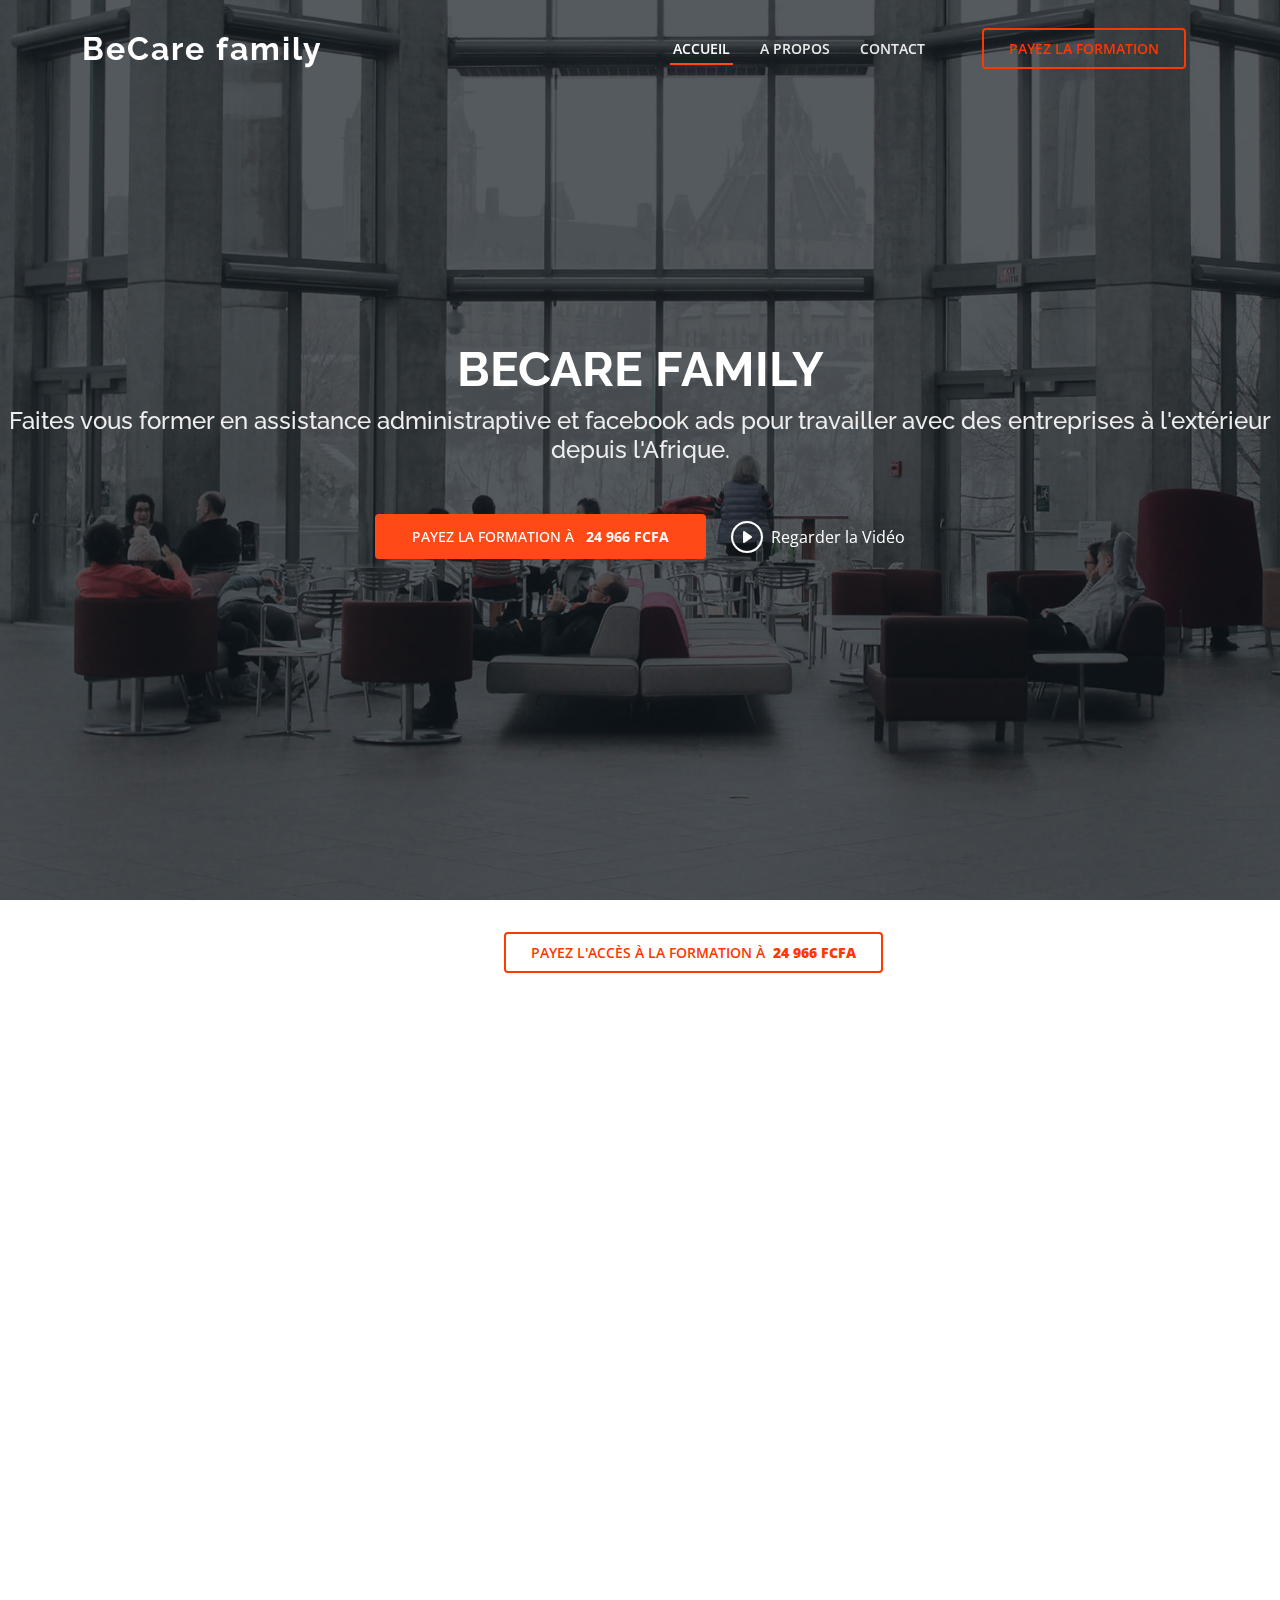
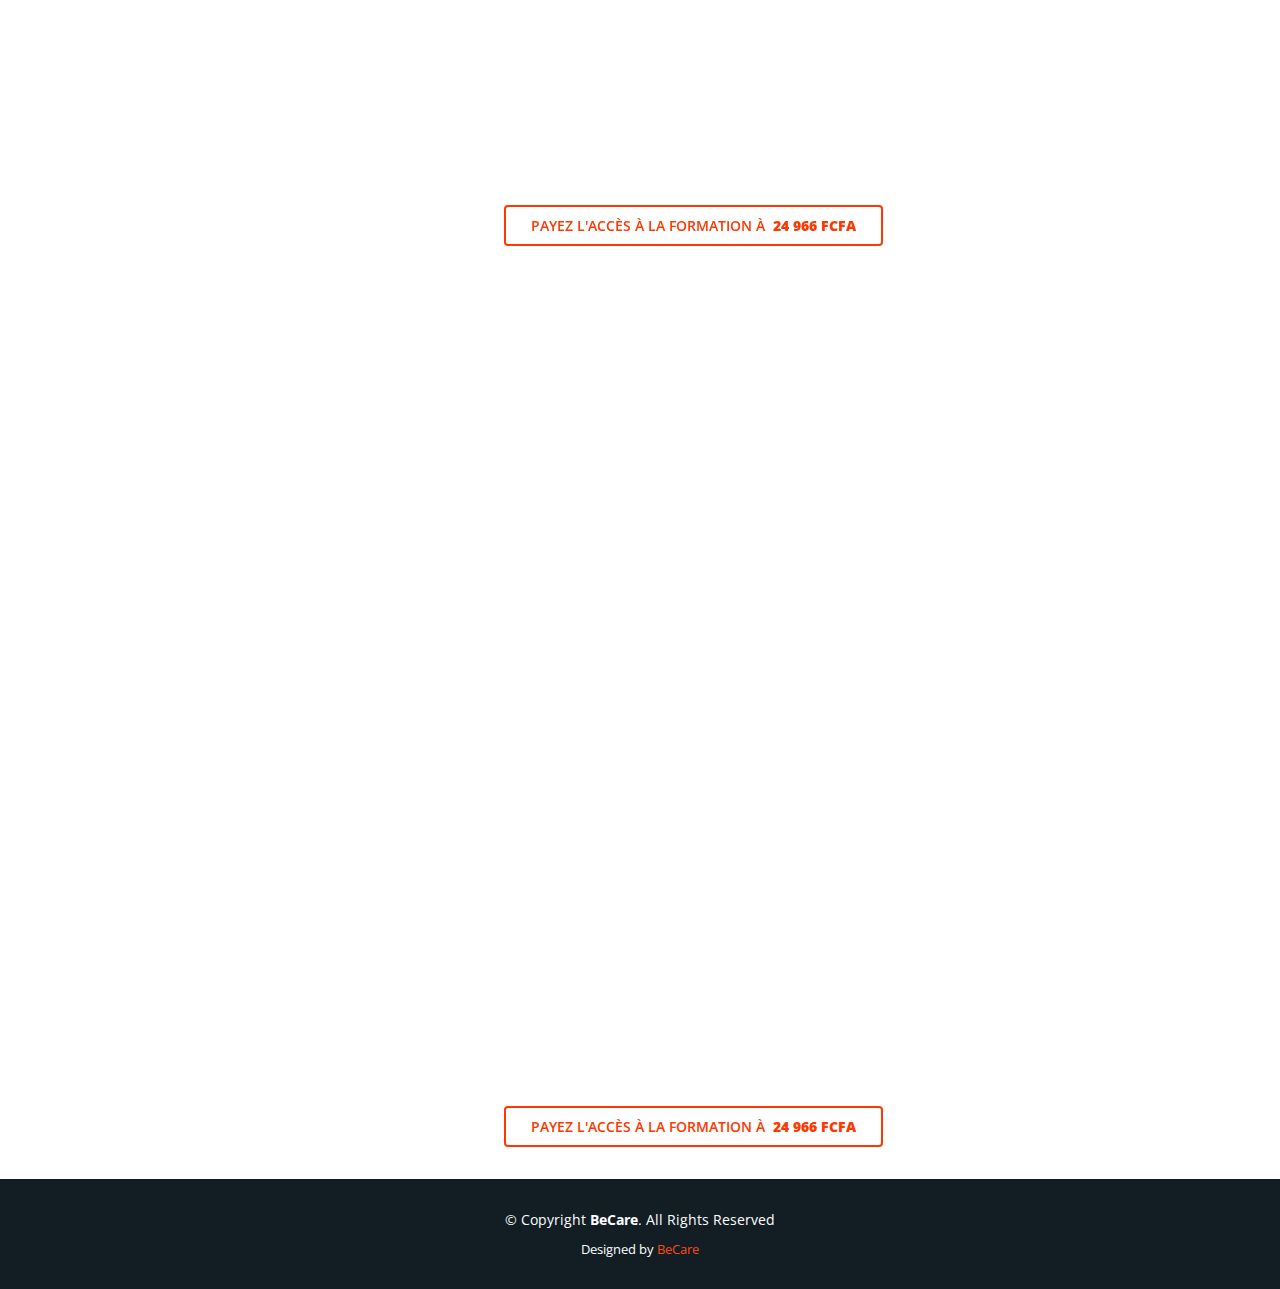
==== index.html @ 97d4e931 "first commit" ====
<!DOCTYPE html>
<html lang="en">
  <head>
    <meta charset="utf-8" />
    <meta content="width=device-width, initial-scale=1.0" name="viewport" />

    <title>BeCare family</title>
    <meta content="" name="description" />
    <meta content="" name="keywords" />

    <!-- Favicons -->
    <link href="assets/img/favicon.png" rel="icon" />
    <link href="assets/img/apple-touch-icon.png" rel="apple-touch-icon" />

    <!-- Google Fonts -->
    <link
      href="https://fonts.googleapis.com/css?family=Open+Sans:300,300i,400,400i,600,600i,700,700i|Raleway:300,300i,400,400i,500,500i,600,600i,700,700i|Poppins:300,300i,400,400i,500,500i,600,600i,700,700i"
      rel="stylesheet"
    />

    <!-- Vendor CSS Files -->
    <link href="assets/vendor/aos/aos.css" rel="stylesheet" />
    <link
      href="assets/vendor/bootstrap/css/bootstrap.min.css"
      rel="stylesheet"
    />
    <link
      href="assets/vendor/bootstrap-icons/bootstrap-icons.css"
      rel="stylesheet"
    />
    <link href="assets/vendor/boxicons/css/boxicons.min.css" rel="stylesheet" />
    <link
      href="assets/vendor/glightbox/css/glightbox.min.css"
      rel="stylesheet"
    />
    <link href="assets/vendor/remixicon/remixicon.css" rel="stylesheet" />
    <link href="assets/vendor/swiper/swiper-bundle.min.css" rel="stylesheet" />

    <!-- Template Main CSS File -->
    <link href="assets/css/style.css" rel="stylesheet" />

    <!-- =======================================================
  * Template Name: Dewi - v4.9.1
  * Template URL: https://bootstrapmade.com/dewi-free-multi-purpose-html-template/
  * Author: BootstrapMade.com
  * License: https://bootstrapmade.com/license/
  ======================================================== -->
  </head>

  <body>
    <!-- ======= Header ======= -->
    <header id="header" class="fixed-top">
      <div class="container d-flex align-items-center justify-content-between">
        <h1 class="logo"><a href="index.html">BeCare family</a></h1>
        <!-- Uncomment below if you prefer to use an image logo -->
        <!-- <a href="index.html" class="logo"><img src="assets/img/logo.png" alt="" class="img-fluid"></a>-->

        <nav id="navbar" class="navbar">
          <ul>
            <li>
              <a class="nav-link scrollto active" href="#hero">Accueil</a>
            </li>
            <li><a class="nav-link scrollto" href="#about">A propos</a></li>
            <li><a class="nav-link scrollto" href="#contact">Contact</a></li>
            <!-- <li>
              <a
                data-toggle="modal"
                data-target="#exampleModal"
                data-whatever="@mdo"
                class="nav-link scrollto"
                href="#connecter"
                >Connecter</a
              >
            </li>-->
            <li>
              <a
                class="getstarted scrollto payerMaformationId"
                href="#"
                style="cursor: pointer"
                >Payez la formation
              </a>
            </li>
          </ul>
          <i class="bi bi-list mobile-nav-toggle"></i>
        </nav>
        <!-- .navbar -->
      </div>
    </header>
    <!-- End Header -->

    <!-- ======= Hero Section ======= -->
    <section id="hero">
      <div class="hero-container" data-aos="fade-up" data-aos-delay="150">
        <h1>BeCare family</h1>
        <h2>
          Faites vous former en assistance administraptive et facebook ads pour
          travailler avec des entreprises à l'extérieur depuis l'Afrique.
        </h2>
        <div class="d-flex">
          <a href="#" class="btn-get-started scrollto payerMaformationId">
            Payez la formation à &nbsp;
            <strong>24 966 FCFA</strong>
          </a>
          <a
            href="https://drive.google.com/file/d/1SQrcByb-ONRkTRmUeqC_DgjD6fi_HUL_/preview"
            class="glightbox btn-watch-video"
            ><i class="bi bi-play-circle"></i><span>Regarder la Vidéo</span></a
          >
        </div>
      </div>
    </section>
    <!-- End Hero -->
    <div class="container mt-4" id="IdPayer">
      <div class="row">
        <div class="col-4"></div>
        <div class="col-4">
          <nav id="navbar" class="navbar">
            <ul>
              <li>
                <a
                  class="getstarted scrollto payerMaformationId"
                  style="cursor: pointer"
                  >Payez l'accès à la formation à &nbsp;
                  <strong>24 966 FCFA</strong>
                </a>
              </li>
            </ul>
          </nav>
        </div>
        <div class="col-4"></div>
      </div>
    </div>

    <main id="main">
      <div
        class="modal fade"
        id="exampleModal"
        tabindex="-1"
        role="dialog"
        aria-labelledby="exampleModalLabel"
        aria-hidden="true"
        style="display: none"
      >
        <div class="modal-dialog" role="document" id="connecto">
          <div class="modal-content">
            <div class="modal-header">
              <h5 class="modal-title" id="exampleModalLabel">Connectez-vous</h5>
              <button
                type="button"
                class="close"
                data-dismiss="modal"
                aria-label="Close"
              >
                <span aria-hidden="true">&times;</span>
              </button>
            </div>
            <div class="modal-body">
              <form>
                <div class="form-group">
                  <label for="recipient-name" class="col-form-label"
                    >Numéro de téléphone</label
                  >
                  <input type="text" class="form-control" id="recipient-name" />
                </div>
                <div class="form-group">
                  <label for="message-text" class="col-form-label"
                    >Mot de passe:</label
                  >
                  <input class="form-control" id="message-text" />
                </div>
              </form>
            </div>
            <div class="modal-footer">
              <button type="button" class="btn btn-secondary" id="inscriptoId">
                S'inscrire
              </button>
              <button type="button" class="btn btn-primary">
                Connecter-vous
              </button>
            </div>
          </div>
        </div>
        <div class="modal-content" id="exampleModalLabel" style="display: none">
          <div class="modal-header">
            <h5 class="modal-title">inscrivez-vous</h5>
            <button
              type="button"
              class="close"
              data-dismiss="modal"
              aria-label="Close"
            >
              <span aria-hidden="true">&times;</span>
            </button>
          </div>
          <div class="modal-body">
            <form>
              <div class="form-group">
                <label for="recipient-name" class="col-form-label"
                  >Numéro de téléphone</label
                >
                <input type="text" class="form-control" id="recipient-name" />
              </div>
              <div class="form-group">
                <label for="message-text" class="col-form-label"
                  >Mot de passe:</label
                >
                <input class="form-control" id="message-text" />
              </div>
              <div class="form-group">
                <label for="message-text" class="col-form-label">Pays:</label>
                <input class="form-control" id="message-text" />
              </div>
            </form>
          </div>
          <div class="modal-footer">
            <button
              type="button"
              class="btn btn-secondary"
              data-dismiss="modal"
              id="connectoId"
            >
              Connectez-vous
            </button>
            <button type="button" class="btn btn-primary">S'inscrire</button>
          </div>
        </div>
      </div>
      <!-- ======= About Section ======= -->
      <section id="about" class="about">
        <div class="container" data-aos="fade-up">
          <div class="row justify-content-end">
            <div class="col-lg-11">
              <div class="row justify-content-end">
                <div
                  class="col-lg-3 col-md-5 col-6 d-md-flex align-items-md-stretch"
                >
                  <div class="count-box">
                    <i class="bi bi-emoji-smile"></i>
                    <span
                      data-purecounter-start="0"
                      data-purecounter-end="300"
                      data-purecounter-duration="1"
                      class="purecounter"
                    ></span>
                    <p>Clients</p>
                  </div>
                </div>

                <div
                  class="col-lg-3 col-md-5 col-6 d-md-flex align-items-md-stretch"
                >
                  <div class="count-box">
                    <i class="bi bi-journal-richtext"></i>
                    <span
                      data-purecounter-start="0"
                      data-purecounter-end="6"
                      data-purecounter-duration="1"
                      class="purecounter"
                    ></span>
                    <p>Projets</p>
                  </div>
                </div>

                <div
                  class="col-lg-3 col-md-5 col-6 d-md-flex align-items-md-stretch"
                >
                  <div class="count-box">
                    <i class="bi bi-clock"></i>
                    <span
                      data-purecounter-start="0"
                      data-purecounter-end="3"
                      data-purecounter-duration="1"
                      class="purecounter"
                    ></span>
                    <p>Années d'expérience</p>
                  </div>
                </div>

                <div
                  class="col-lg-3 col-md-5 col-6 d-md-flex align-items-md-stretch"
                >
                  <div class="count-box">
                    <i class="bi bi-award"></i>
                    <span
                      data-purecounter-start="0"
                      data-purecounter-end="4"
                      data-purecounter-duration="1"
                      class="purecounter"
                    ></span>
                    <p>Prix</p>
                  </div>
                </div>
              </div>
            </div>
          </div>

          <div class="row">
            <div
              class="col-lg-6 video-box align-self-baseline"
              data-aos="zoom-in"
              data-aos-delay="100"
            >
              <img src="assets/img/about.jpg" class="img-fluid" alt="" />
              <a
                href="https://drive.google.com/file/d/1XNZ0A9XzmpOegJrfX_Px4jI6nJ8woSs-/preview"
                class="glightbox play-btn mb-4"
              ></a>
            </div>

            <div class="col-lg-6 pt-3 pt-lg-0 content">
              <h3>
                BeCare est pour vision de vous coacher jusqu’à l’obtention de
                votre premier contrat avec votre client à l’extérieur (en
                France, en Chine, en Italie et aux Etats-Unis etc).
              </h3>
              <p class="fst-italic">
                Ayant travaillé avec plusieurs autres entreprises dans le monde
                : en chine, en Italie et en France. Cette entreprise travaille
                notamment dans la santé connectée. Ce qui lui a d’ailleurs
                permis d’être décoré par l’organisation Bénin Santé Plus et
                d'être parmi les meilleures start-up au Bénin et en Afrique de
                l'ouest. Vous êtes jeune ? Vous rêvez d’entreprendre ? Vous
                voulez que vos projets soient étudiés, coachés et financées par
                Becare Family ? Ceci est pour vous. L’accès à la formation vous
                donne droit:
              </p>
              <ul>
                <li>
                  <i class="bx bx-check-double"></i>à un profil UpWork
                  (plateforme des entrepreneurs indépendants où des milliers de
                  jobs sont disponibles).
                </li>
                <li>
                  <i class="bx bx-check-double"></i>
                  L’opportunité de vous former gratuitement en marketing digital
                  et en developpement web et mobile
                </li>
                <li>
                  <i class="bx bx-check-double"></i> Une page Facebook
                  professionnelle
                </li>
                <li>
                  <i class="bx bx-check-double"></i> Vous deviendrez également
                  partenaire d’une industrie tunisienne spécialisée en
                  cosmétiques et partenaire de Becare
                </li>
              </ul>
            </div>
          </div>
        </div>
      </section>
      <!-- End About Section -->
      <div class="container mb-4" id="IdPayer">
        <div class="row">
          <div class="col-4"></div>
          <div class="col-4">
            <nav id="navbar" class="navbar">
              <ul>
                <li>
                  <a
                    class="getstarted scrollto payerMaformationId"
                    style="cursor: pointer"
                    >Payez l'accès à la formation à &nbsp;
                    <strong>24 966 FCFA</strong>
                  </a>
                </li>
              </ul>
            </nav>
          </div>
          <div class="col-4"></div>
        </div>
      </div>

      <!-- ======= About Boxes Section ======= -->
      <section id="about-boxes" class="about-boxes">
        <div class="container" data-aos="fade-up">
          <div class="row">
            <div
              class="col-lg-4 col-md-6 d-flex align-items-stretch"
              data-aos="fade-up"
              data-aos-delay="100"
            >
              <div class="card">
                <img
                  src="assets/img/about-boxes-1.jpg"
                  class="card-img-top"
                  alt="..."
                />
                <div class="card-icon">
                  <i class="ri-brush-4-line"></i>
                </div>
                <div class="card-body">
                  <h5 class="card-title">
                    <a href="">L'assistance administraptive</a>
                  </h5>
                  <p class="card-text">
                    Une 𝐝𝐞𝐬 𝐩𝐥𝐚𝐭𝐞𝐟𝐨𝐫𝐦𝐞𝐬 𝐢𝐧𝐝𝐞́𝐩𝐞𝐧𝐝𝐚𝐧𝐭𝐞𝐬 𝐩𝐨𝐮𝐫 𝐯𝐞𝐧𝐝𝐫𝐞 𝐯𝐨𝐬
                    𝐜𝐨𝐦𝐩𝐞́𝐭𝐞𝐧𝐜𝐞𝐬 𝐭𝐞𝐜𝐡𝐧𝐨𝐥𝐨𝐠𝐢𝐪𝐮𝐞𝐬 en Afrique est Upwork. Il n'est
                    donc pas étonnant que les plateformes indépendantes soient
                    actuellement répandues en Afrique . Outre le fait que ces
                    plateformes indépendantes permettent aux Africains de
                    promouvoir et de vendre leurs compétences technologiques, la
                    plupart leur offrent également des opportunités de gagner en
                    devises étrangères comme le dollars. Si vous cherchez à
                    démarrer en tant qu'indépendant ou si vous vous demandez:
                    "Comment puis-je obtenir un travail d'indépendant en Afrique
                    ?" Payez juste notre formation !
                  </p>
                </div>
              </div>
            </div>
            <div
              class="col-lg-4 col-md-6 d-flex align-items-stretch"
              data-aos="fade-up"
              data-aos-delay="200"
            >
              <div class="card">
                <img
                  src="assets/img/about-boxes-2.jpg"
                  class="card-img-top"
                  alt="..."
                />
                <div class="card-icon">
                  <i class="ri-calendar-check-line"></i>
                </div>
                <div class="card-body">
                  <h5 class="card-title">
                    <a href=""
                      >Community manager
                      <button class="btn btn-danger">C'est gratuit</button></a
                    >
                  </h5>
                  <p class="card-text">
                    Comme vous le savez tous, les réseaux sociaux sont devenus
                    un outil incontournable dans la commercialisation des biens
                    et services. Ici, vous trouverez des bonnes pratiques qui
                    reviennent sur les essentiels du community management et
                    permettent à un utilisateur averti d’optimiser son
                    savoir-faire et à un utilisateur plus junior d’accélérer son
                    apprentissage. Je ne peux qu’encourager chacun à prendre
                    l’initiative et à faire du management de sa communauté
                    personnelle et/ou professionnelle un levier de succès
                    pérenne.
                  </p>
                </div>
              </div>
            </div>
            <div
              class="col-lg-4 col-md-6 d-flex align-items-stretch"
              data-aos="fade-up"
              data-aos-delay="300"
            >
              <div class="card">
                <img
                  src="assets/img/about-boxes-3.jpg"
                  class="card-img-top"
                  alt="..."
                />
                <div class="card-icon">
                  <i class="ri-movie-2-line"></i>
                </div>
                <div class="card-body">
                  <h5 class="card-title">
                    <a href=""
                      >Developpement web
                      <button class="btn btn-danger">C'est gratuit</button></a
                    >
                  </h5>
                  <p class="card-text">
                    Cette formation est un guide complet vers html-css,
                    javascript, react js et react native et va vous permettre de
                    bien maitriser react , redux et router. Vous allez comme
                    sons nom l'indique créer un site E-commerce complet (panier,
                    catégories …) avec React.
                  </p>
                </div>
              </div>
            </div>
          </div>
        </div>
      </section>
      <!-- End About Boxes Section -->

      <div class="container mb-4" id="IdPayer">
        <div class="row">
          <div class="col-4"></div>
          <div class="col-4">
            <nav id="navbar" class="navbar">
              <ul>
                <li>
                  <a
                    class="getstarted scrollto payerMaformationId"
                    style="cursor: pointer"
                    >Payez l'accès à la formation à &nbsp;
                    <strong>24 966 FCFA</strong>
                  </a>
                </li>
              </ul>
            </nav>
          </div>
          <div class="col-4"></div>
        </div>
      </div>

      <!-- ======= Contact Section ======= -->
      <!-- End Contact Section -->
    </main>
    <!-- End #main -->

    <!-- ======= Footer ======= -->
    <footer id="footer">
      <div class="container">
        <div class="copyright">
          &copy; Copyright <strong><span>BeCare</span></strong
          >. All Rights Reserved
        </div>
        <div class="credits">
          <!-- All the links in the footer should remain intact. -->
          <!-- You can delete the links only if you purchased the pro version. -->
          <!-- Licensing information: https://bootstrapmade.com/license/ -->
          <!-- Purchase the pro version with working PHP/AJAX contact form: https://bootstrapmade.com/dewi-free-multi-purpose-html-template/ -->
          Designed by <a href="https://bootstrapmade.com/">BeCare</a>
        </div>
      </div>
    </footer>
    <!-- End Footer -->

    <div id="preloader"></div>
    <a
      href="#"
      class="back-to-top d-flex align-items-center justify-content-center"
      ><i class="bi bi-arrow-up-short"></i
    ></a>

    <!-- Vendor JS Files -->
    <script src="assets/vendor/purecounter/purecounter_vanilla.js"></script>
    <script src="assets/vendor/aos/aos.js"></script>
    <script src="assets/vendor/bootstrap/js/bootstrap.bundle.min.js"></script>
    <script src="assets/vendor/glightbox/js/glightbox.min.js"></script>
    <script src="assets/vendor/isotope-layout/isotope.pkgd.min.js"></script>
    <script src="assets/vendor/swiper/swiper-bundle.min.js"></script>
    <script src="assets/vendor/php-email-form/validate.js"></script>
    <script
      src="https://code.jquery.com/jquery-3.2.1.slim.min.js"
      integrity="sha384-KJ3o2DKtIkvYIK3UENzmM7KCkRr/rE9/Qpg6aAZGJwFDMVNA/GpGFF93hXpG5KkN"
      crossorigin="anonymous"
    ></script>
    <script
      src="https://cdn.jsdelivr.net/npm/popper.js@1.12.9/dist/umd/popper.min.js"
      integrity="sha384-ApNbgh9B+Y1QKtv3Rn7W3mgPxhU9K/ScQsAP7hUibX39j7fakFPskvXusvfa0b4Q"
      crossorigin="anonymous"
    ></script>
    <script
      src="https://cdn.jsdelivr.net/npm/bootstrap@4.0.0/dist/js/bootstrap.min.js"
      integrity="sha384-JZR6Spejh4U02d8jOt6vLEHfe/JQGiRRSQQxSfFWpi1MquVdAyjUar5+76PVCmYl"
      crossorigin="anonymous"
    ></script>
    <!-- Template Main JS File -->
    <script src="assets/js/main.js"></script>
    <script src="index.js"></script>
    <script src="https://cdn.kkiapay.me/k.js"></script>
  </body>
</html>
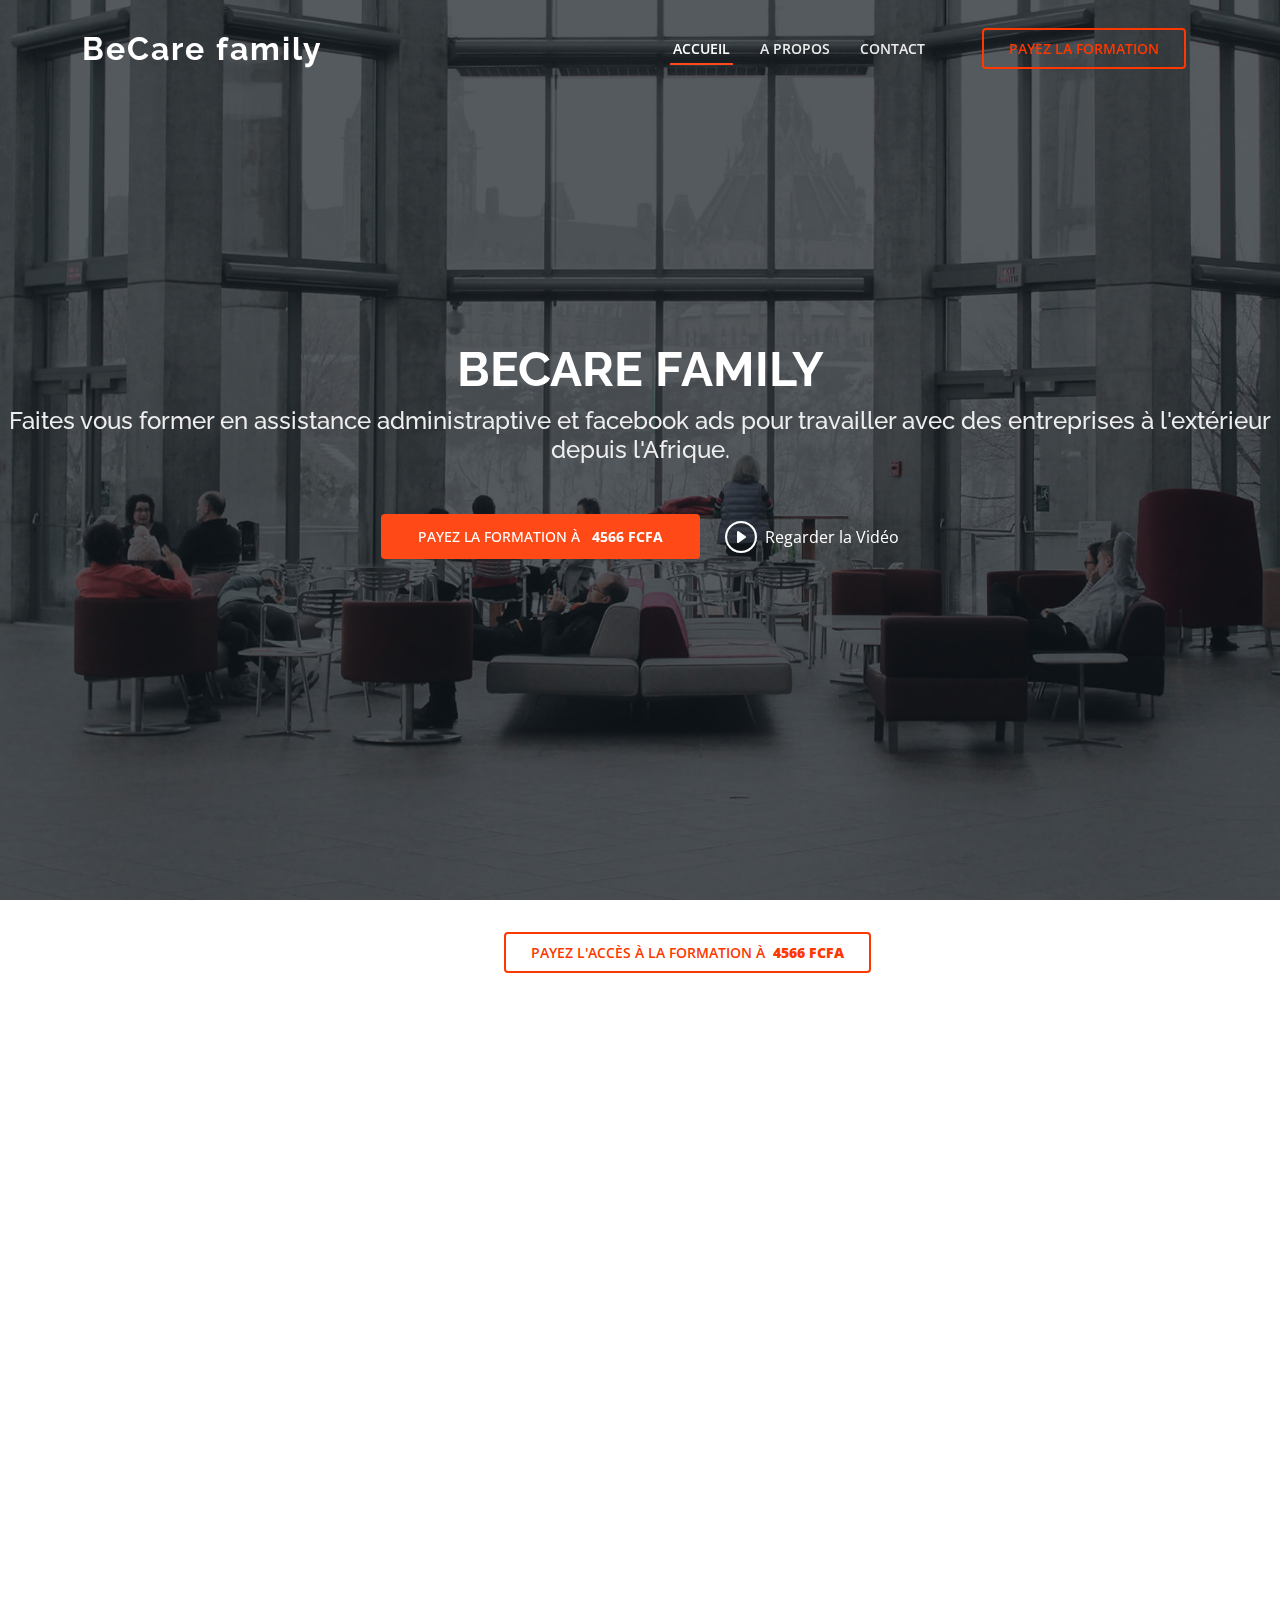
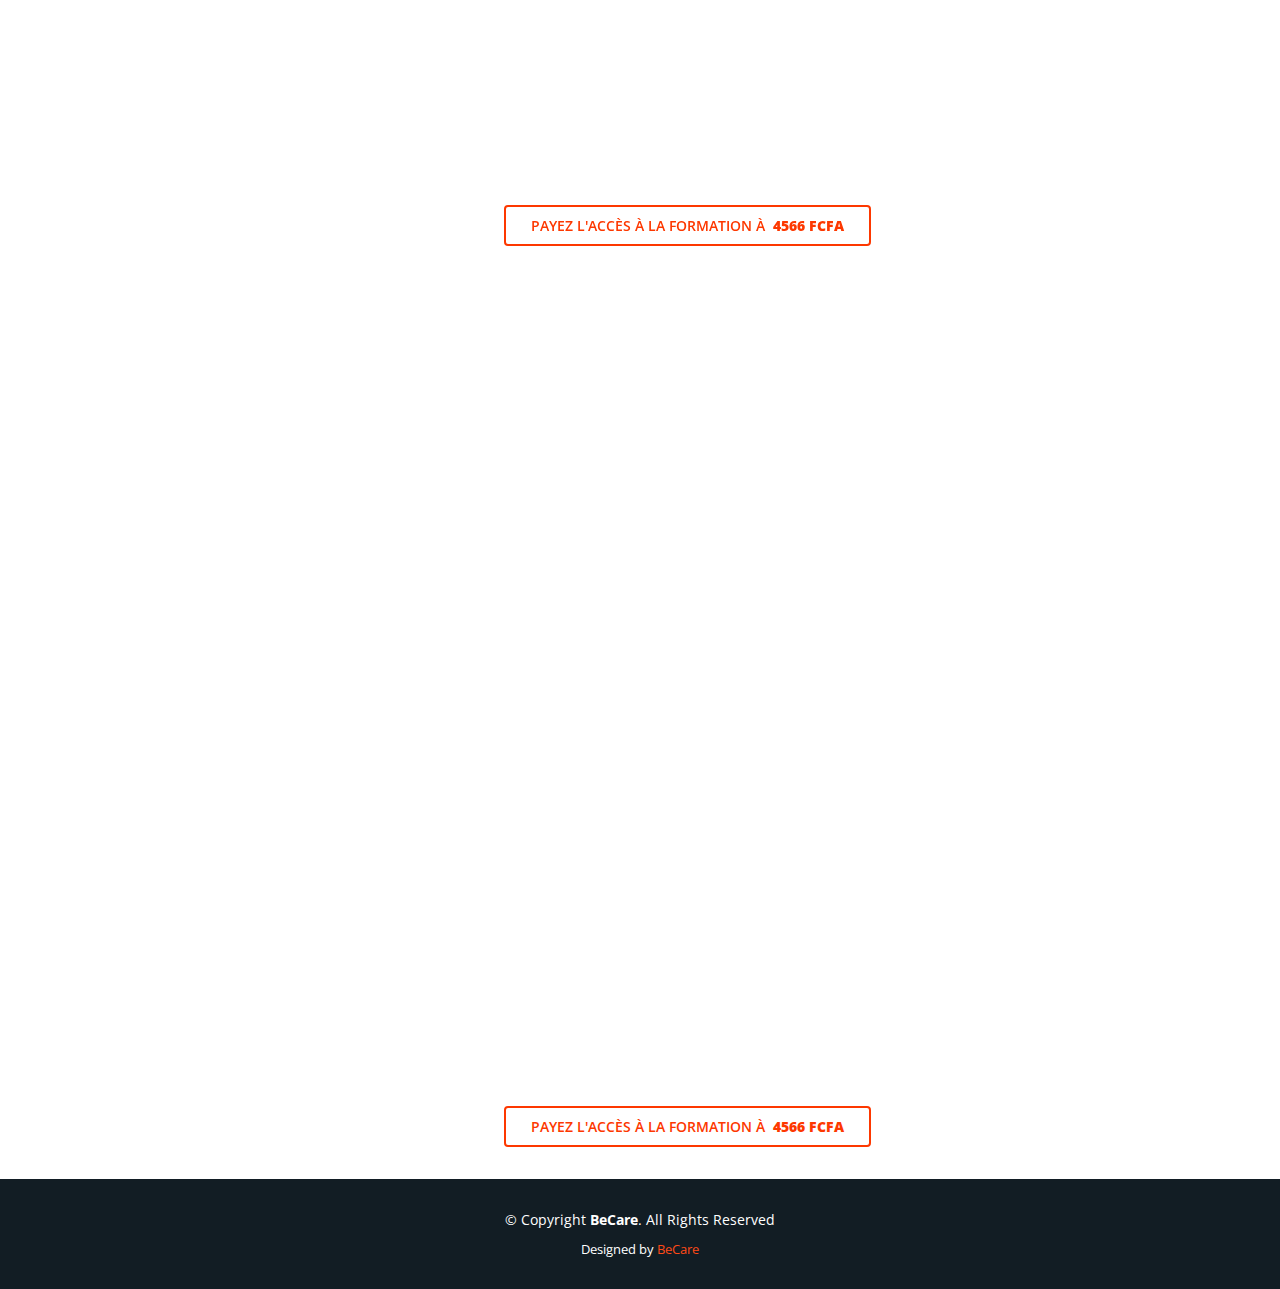
==== commit 5b05039a: "PRICE CHANGE" ====
--- a/index.html
+++ b/index.html
@@ -99,7 +99,7 @@
         <div class="d-flex">
           <a href="#" class="btn-get-started scrollto payerMaformationId">
             Payez la formation à &nbsp;
-            <strong>24 966 FCFA</strong>
+            <strong>4566 FCFA</strong>
           </a>
           <a
             href="https://drive.google.com/file/d/1SQrcByb-ONRkTRmUeqC_DgjD6fi_HUL_/preview"
@@ -121,7 +121,7 @@
                   class="getstarted scrollto payerMaformationId"
                   style="cursor: pointer"
                   >Payez l'accès à la formation à &nbsp;
-                  <strong>24 966 FCFA</strong>
+                  <strong>4566 FCFA</strong>
                 </a>
               </li>
             </ul>
@@ -361,7 +361,7 @@
                     class="getstarted scrollto payerMaformationId"
                     style="cursor: pointer"
                     >Payez l'accès à la formation à &nbsp;
-                    <strong>24 966 FCFA</strong>
+                    <strong>4566 FCFA</strong>
                   </a>
                 </li>
               </ul>
@@ -492,7 +492,7 @@
                     class="getstarted scrollto payerMaformationId"
                     style="cursor: pointer"
                     >Payez l'accès à la formation à &nbsp;
-                    <strong>24 966 FCFA</strong>
+                    <strong>4566 FCFA</strong>
                   </a>
                 </li>
               </ul>
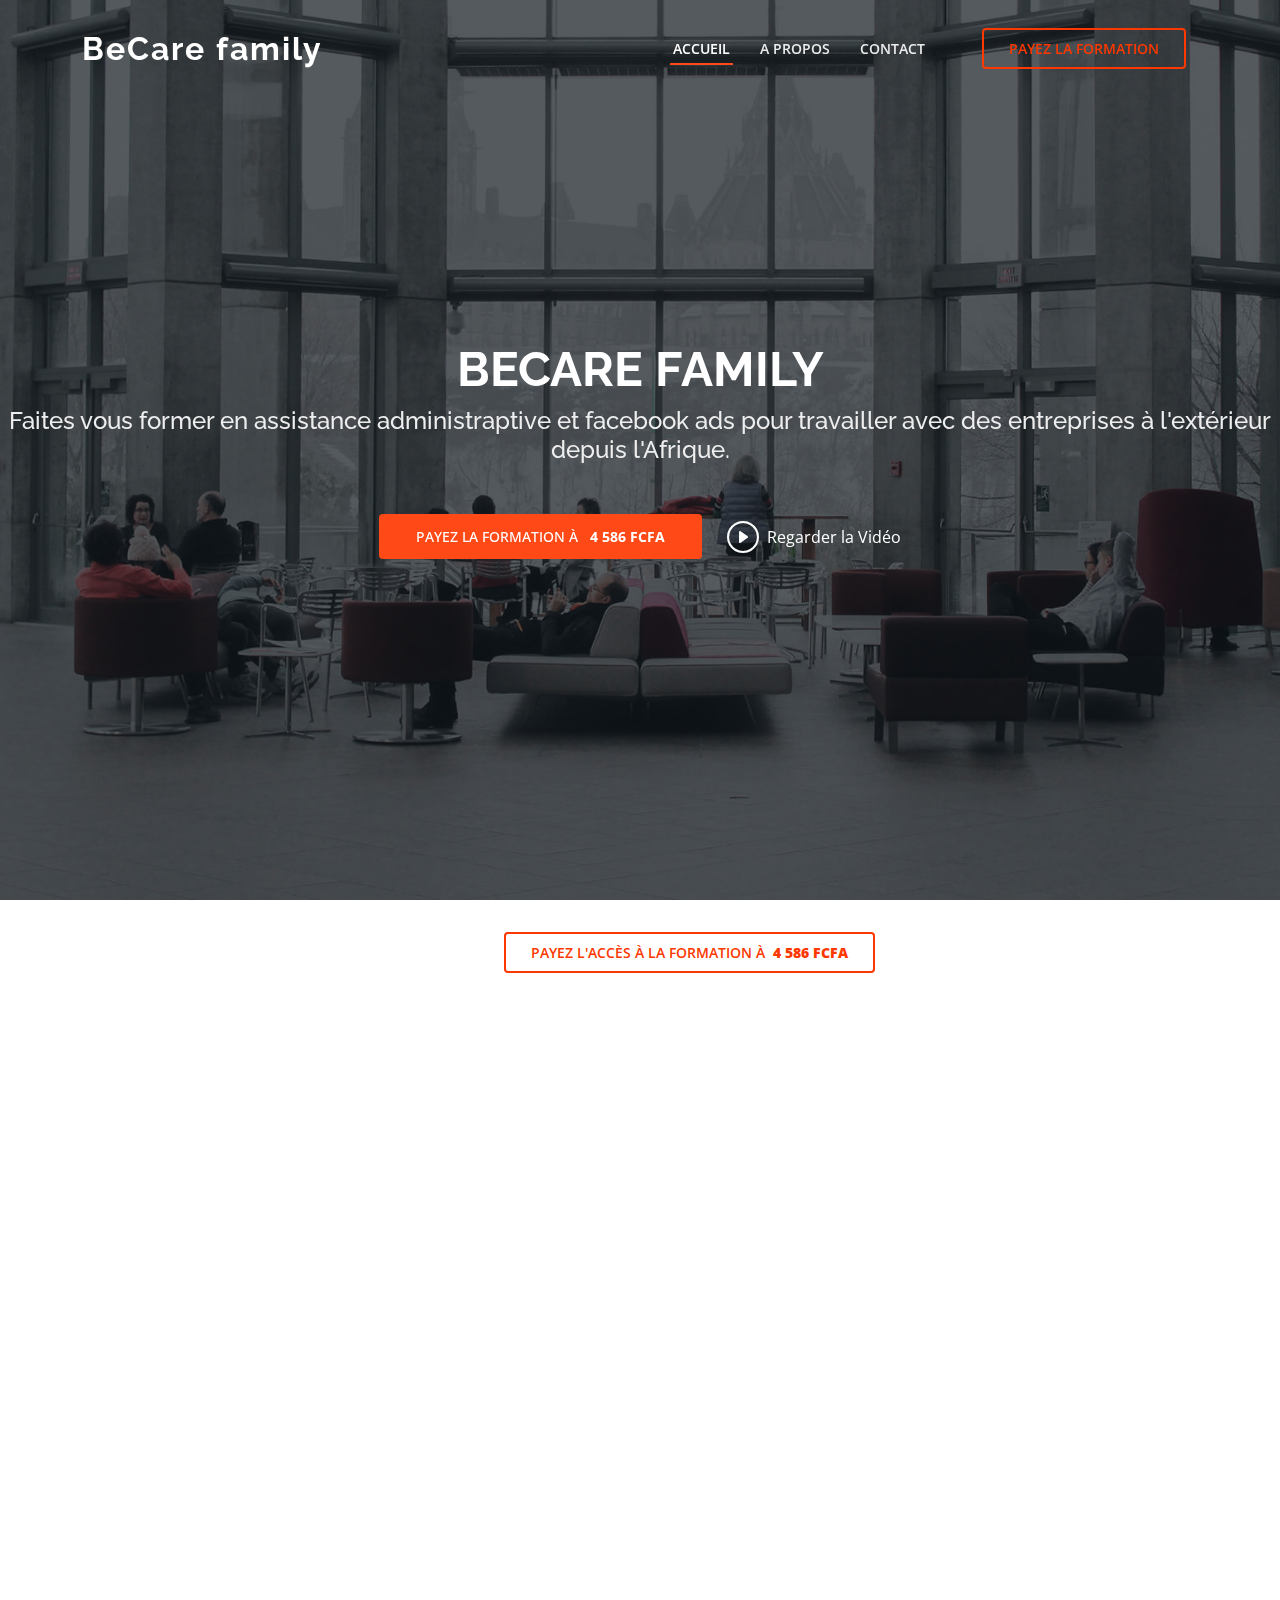
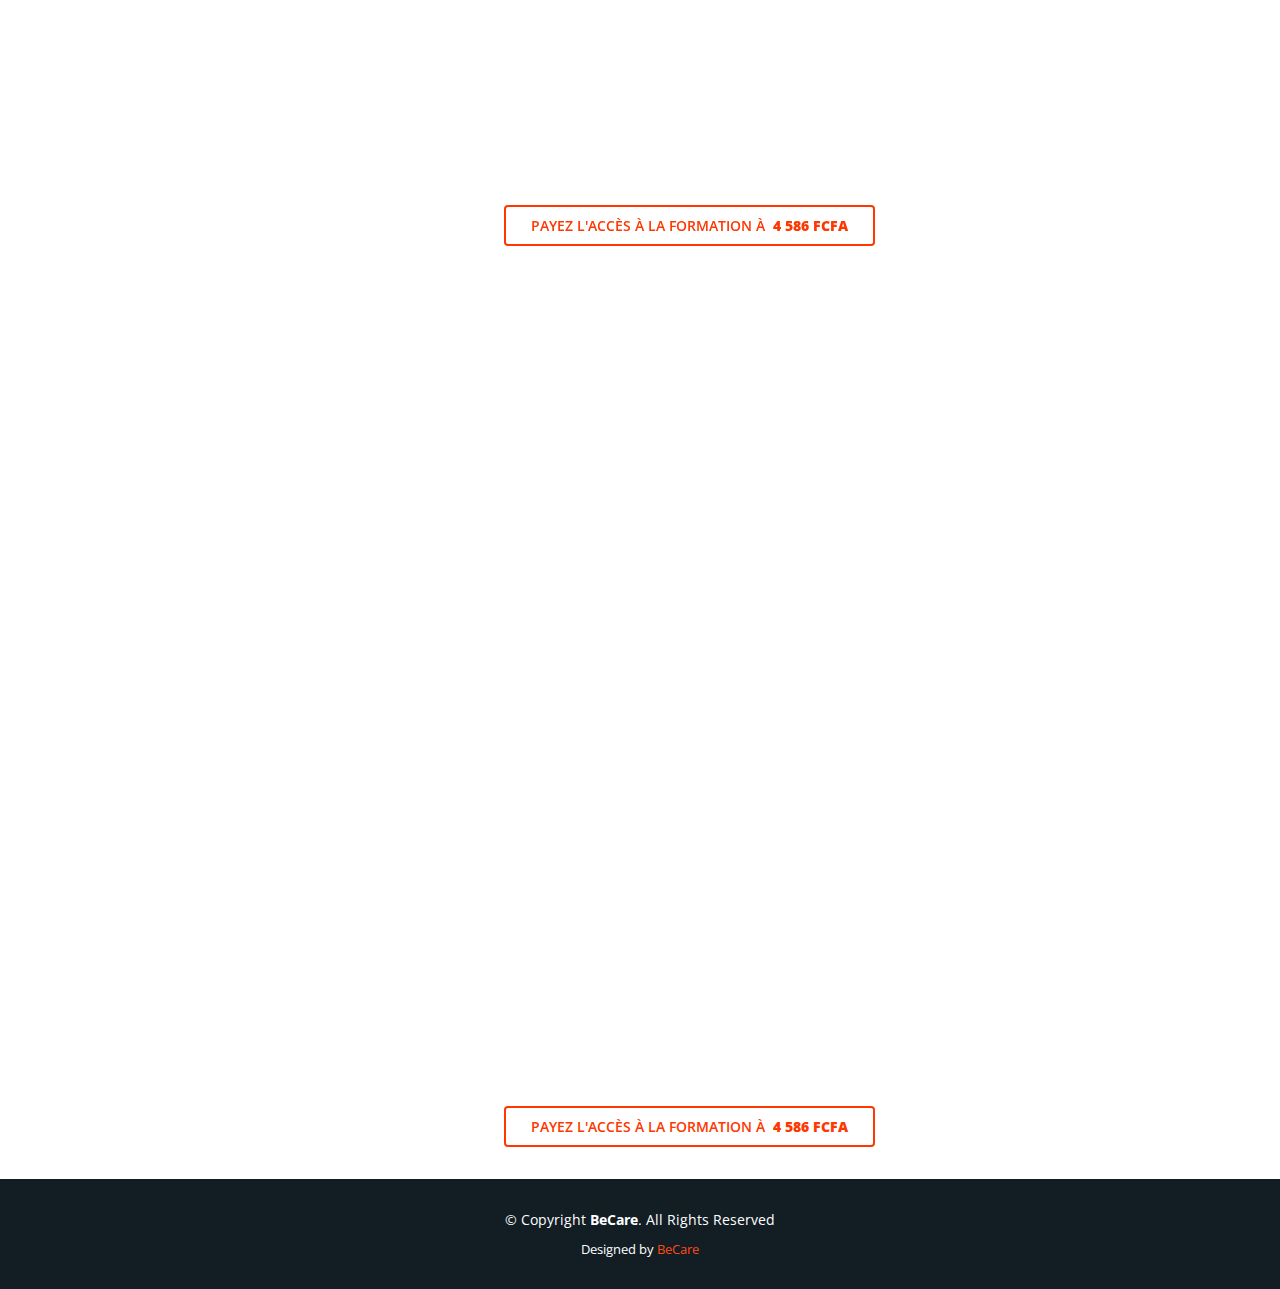
==== commit 89125abd: "price also change" ====
--- a/index.html
+++ b/index.html
@@ -99,7 +99,7 @@
         <div class="d-flex">
           <a href="#" class="btn-get-started scrollto payerMaformationId">
             Payez la formation à &nbsp;
-            <strong>4566 FCFA</strong>
+            <strong>4 586 FCFA</strong>
           </a>
           <a
             href="https://drive.google.com/file/d/1SQrcByb-ONRkTRmUeqC_DgjD6fi_HUL_/preview"
@@ -121,7 +121,7 @@
                   class="getstarted scrollto payerMaformationId"
                   style="cursor: pointer"
                   >Payez l'accès à la formation à &nbsp;
-                  <strong>4566 FCFA</strong>
+                  <strong>4 586 FCFA</strong>
                 </a>
               </li>
             </ul>
@@ -361,7 +361,7 @@
                     class="getstarted scrollto payerMaformationId"
                     style="cursor: pointer"
                     >Payez l'accès à la formation à &nbsp;
-                    <strong>4566 FCFA</strong>
+                    <strong>4 586 FCFA</strong>
                   </a>
                 </li>
               </ul>
@@ -492,7 +492,7 @@
                     class="getstarted scrollto payerMaformationId"
                     style="cursor: pointer"
                     >Payez l'accès à la formation à &nbsp;
-                    <strong>4566 FCFA</strong>
+                    <strong>4 586 FCFA</strong>
                   </a>
                 </li>
               </ul>
